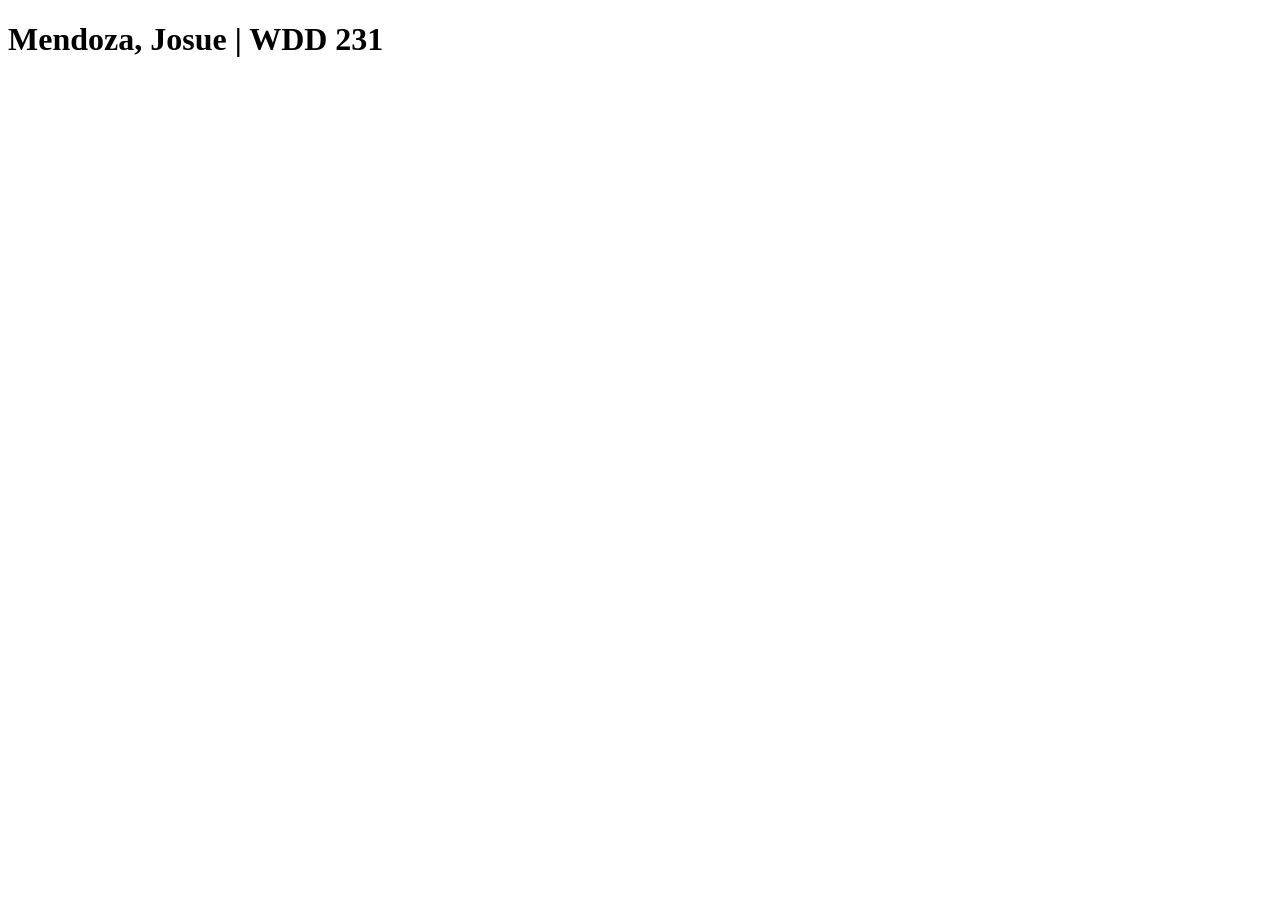
==== index.html @ 5827464f "verify github" ====
<!DOCTYPE html>
<html lang="en">
<head>
    <meta charset="UTF-8">
    <meta name="viewport" content="width=device-width, initial-scale=1.0">
    <title>Document</title>
</head>
<body>
    <h1>Mendoza, Josue | WDD 231</h1>
</body>
</html>
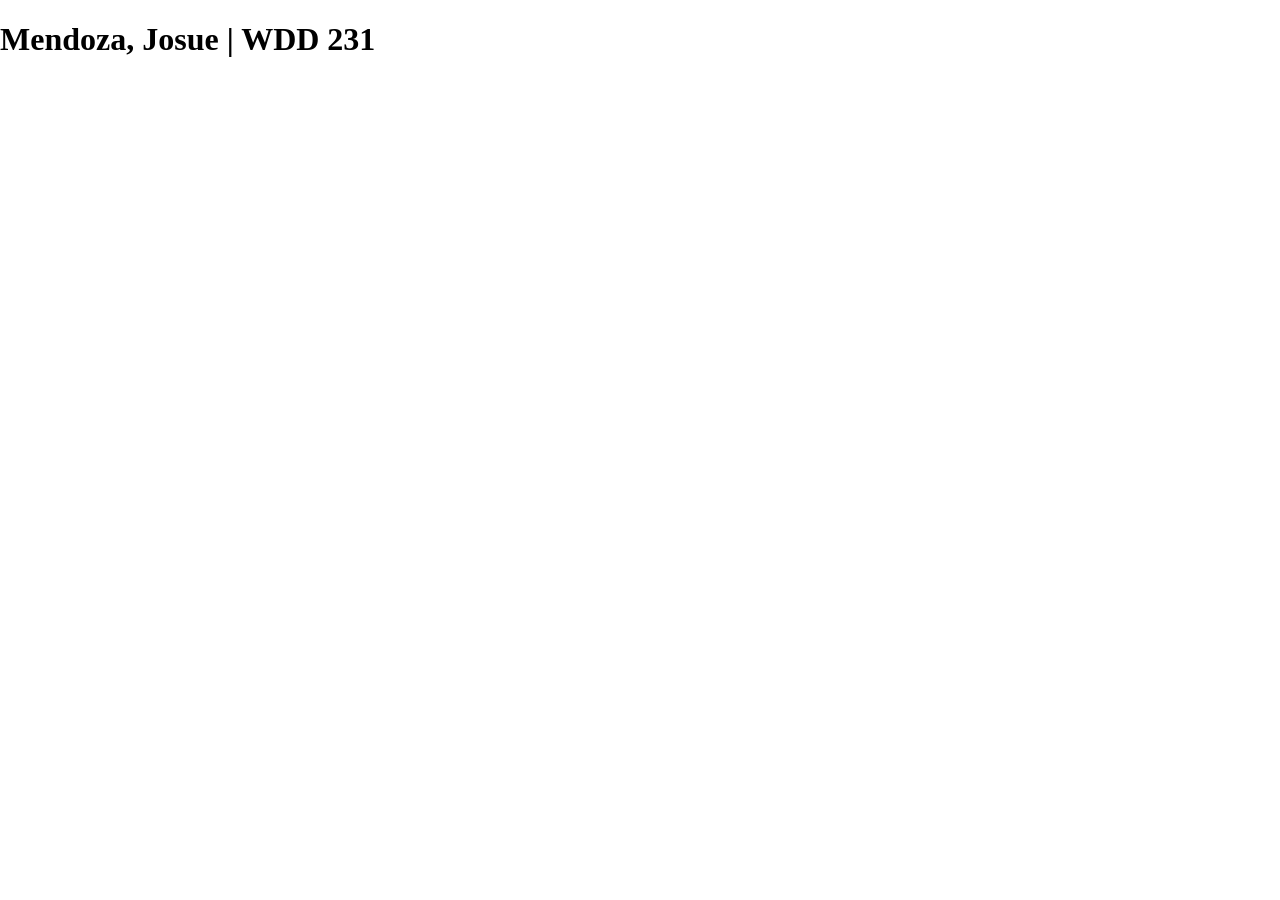
==== commit f1e7d6c3: "Learning Activity: CSS Normalization" ====
--- a/index.html
+++ b/index.html
@@ -4,6 +4,7 @@
     <meta charset="UTF-8">
     <meta name="viewport" content="width=device-width, initial-scale=1.0">
     <title>Document</title>
+    <link rel="stylesheet" href="styles/normalize.css">
 </head>
 <body>
     <h1>Mendoza, Josue | WDD 231</h1>
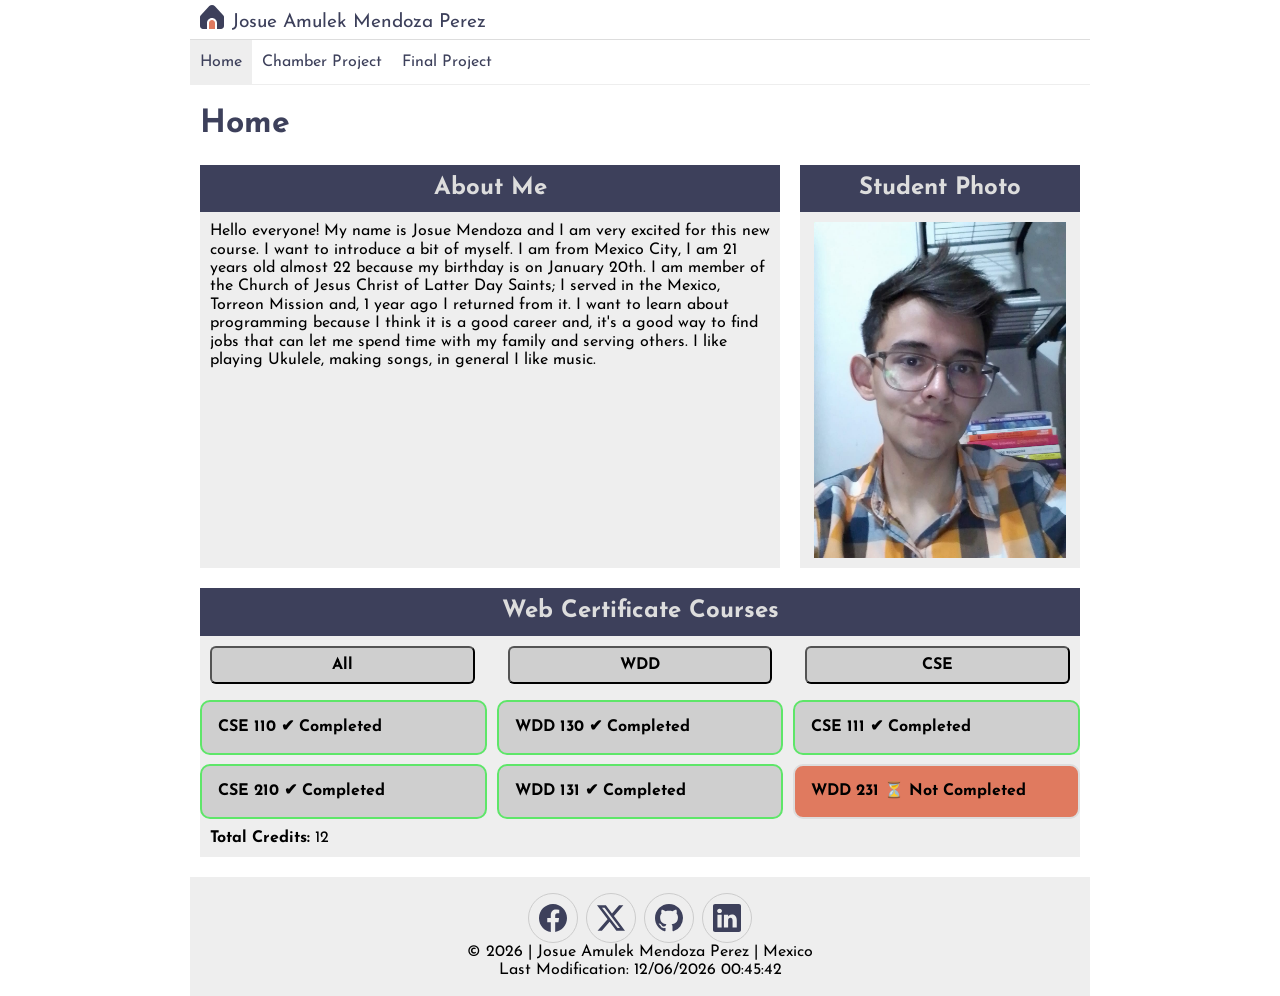
==== commit 40e800f0: "Course Home Page" ====
--- a/index.html
+++ b/index.html
@@ -3,10 +3,65 @@
 <head>
     <meta charset="UTF-8">
     <meta name="viewport" content="width=device-width, initial-scale=1.0">
-    <title>Document</title>
+    <title>Home Page | Josue Amulek Mendoza Perez</title>
+    <meta name="description" content="This page has the intention to demonstrate the skills to develop a good website using HTML, CSS and Javascript knowledge">
+    <meta name="author" content="Josue Amulek Mendoza Perez">
+
+    <link rel="preconnect" href="https://fonts.googleapis.com">
+    <link rel="preconnect" href="https://fonts.gstatic.com" crossorigin>
+    <link href="https://fonts.googleapis.com/css2?family=Josefin+Sans:ital,wght@0,100..700;1,100..700&family=Roboto+Condensed:ital,wght@0,100..900;1,100..900&family=Roboto:ital,wght@0,100..900;1,100..900&display=swap" rel="stylesheet">
+
     <link rel="stylesheet" href="styles/normalize.css">
+    <link rel="stylesheet" href="styles/base.css">
+    <link rel="stylesheet" href="styles/larger.css">
+
+    <script src="scripts/navigation.js" defer></script>
+    <script src="scripts/date.js" defer></script>
+    <script src="scripts/courses.js" defer></script>
 </head>
 <body>
-    <h1>Mendoza, Josue | WDD 231</h1>
+    <header>
+        <img src="images/home.svg" alt="Site Logo" width="512" height="512">
+        <span>Josue Amulek Mendoza Perez</span>
+        <button id="ham-btn" class="hamburger"></button>
+    </header>
+    <nav id="nav-bar" class="navigation">
+        <ul>
+            <li class="current"><a href="#">Home</a></li>
+            <li><a href="#">Chamber Project</a></li>
+            <li><a href="#">Final Project</a></li>
+        </ul>
+    </nav>
+    <main>
+        <h1>Home</h1>
+        <section class="about">
+            <h2>About Me</h2>
+            <p>Hello everyone! My name is Josue Mendoza and I am very excited for this new course. I want to introduce a bit of myself. I am from Mexico City, I am 21 years old almost 22 because my birthday is on January 20th. I am member of the Church of Jesus Christ of Latter Day Saints; I served in the Mexico, Torreon Mission and, 1 year ago I returned from it. I want to learn about programming because I think it is a good career and, it's a good way to find jobs that can let me spend time with my family and serving others. I like playing Ukulele, making songs, in general I like music.</p>
+        </section>
+        <section class="photo">
+            <h2>Student Photo</h2>
+            <img src="images/profile.jpeg" alt="My photo">
+        </section>
+        <section id="certificate">
+            <h2>Web Certificate Courses</h2>
+            <div class="filters">
+                <button id="all">All</button>
+                <button id="wdd">WDD</button>
+                <button id="cse">CSE</button>
+            </div>
+            <div id="course-cards"></div>
+            <p id="total-credits"><strong>Total Credits:</strong> 0</p>
+        </section>
+    </main>
+    <footer>
+        <div class="social">
+            <a href="https://www.facebook.com/josue.amulek.mendoza.perez" target="_blank"><img src="images/facebook.svg" alt="facebook" width="16" height="16"></a>
+            <a href="https://x.com/MushashitoJosu" target="_blank"><img src="images/twitter-x.svg" alt="twitter x" width="16" height="16"></a>
+            <a href="https://github.com/josuemendozap" target="_blank"><img src="images/github.svg" alt="github" width="16" height="16"></a>
+            <a href="https://www.linkedin.com/in/josue-amulek-mendoza-perez-857505385/" target="_blank"><img src="images/linkedin.svg" alt="linkedin" width="16" height="16"></a>
+        </div>
+        <p><span id="currentyear"></span> | Josue Amulek Mendoza Perez | Mexico</p>
+        <p id="lastModified"></p>
+    </footer>
 </body>
 </html>
--- a/styles/base.css
+++ b/styles/base.css
@@ -0,0 +1,193 @@
+* {
+    font-family: "Josefin Sans", sans-serif;
+    box-sizing: border-box;
+    margin: 0;
+}
+
+/* Header */
+
+header {
+    display: grid;
+    grid-template-columns: 24px auto 44px;
+    padding: 5px 0 5px 10px;
+    align-items: end;
+    border-bottom: solid 1px #ddd;
+    column-gap: 8px;
+}
+
+header img {
+    display: block;
+    width: 100%;
+    height: auto;
+    padding-bottom: 5px;
+}
+
+header span {
+    font-size: 1.2rem;
+    color: #3D405B;
+}
+
+/* Hamburger Navigation */
+.hamburger {
+    background: none;
+    border: none;
+    font-size: 2rem;
+    color: #3D405B;
+    cursor: pointer;
+    font-family: Verdana, Geneva, Tahoma, sans-serif;
+}
+
+.hamburger::before {
+    content: "\2630";
+}
+
+.hamburger.show::before {
+    content: "\00D7";
+}
+
+/* navigation */
+
+.navigation {
+    display: none;
+}
+
+.navigation.show {
+    display: block;
+}
+
+.navigation ul {
+    list-style-type: none;
+    margin: 0;
+    padding: 0;
+}
+
+.navigation a {
+    display: block;
+    padding: .8rem 10px;
+    color: #3D405B;
+    text-decoration: none;
+    border-bottom:  solid 1px #ddd;
+}
+
+.navigation li.current {
+    background-color: #eee;
+}
+
+.navigation a:hover {
+    background-color: #E07A5F;
+}
+
+/* Main */
+
+h1 {
+    margin-left: 10px;
+    color: #3D405B;
+}
+
+section {
+    margin-left: 10px;
+    margin-right: 10px;
+    margin-bottom: 20px;
+    background-color: #eee;
+}
+
+h2 {
+    background-color: #3D405B;
+    text-align: center;
+    padding: 10px 0;
+    color: #ddd;
+}
+
+section img {
+    display: block;
+    width: 90%;
+    height: auto;
+    margin: 0 auto;
+    padding: 10px 0;
+}
+
+section p {
+    margin: 0 10px;
+    padding: 10px 0;
+}
+
+.filters {
+    display: flex;
+    gap: .8rem;
+    margin-bottom: 1rem;
+}
+
+.filters button {
+    flex: 1;
+    padding: .5rem;
+    margin: 10px 10px 0;
+    border-radius: 6px;
+    background-color: #cfcfcf;
+    font-weight: bold;
+}
+
+.filters button:hover {
+    background-color: #E07A5F;
+    cursor: pointer;
+}
+
+#course-cards {
+    display: flex;
+    flex-direction: column;
+    gap: .6rem;
+}
+
+.course-card {
+    padding: 1rem;
+    border-radius: 10px;
+    border: 2px solid #ddd;
+    background-color: #E07A5F;
+}
+
+.course-card.completed {
+    border: 2px solid #5ee669;
+    background-color: #cfcfcf;
+}
+
+.course-card h3 {
+    margin: 0;
+    font-size: 1rem;
+}
+
+.course-card .status {
+    margin-top: 0.5rem;
+    font-weight: bold;
+    font-size: 0.85rem;
+}
+
+/* Footer */
+footer {
+    background-color: #eee;
+    padding: 1rem 10px;
+    text-align: center;
+}
+
+.social {
+    display: flex;
+    justify-content: center;
+    column-gap: 8px;
+}
+
+.social a {
+    display: flex;
+    justify-content: center;
+    align-items: center;
+    width: 50px;
+    height: 50px;
+    border: solid 1px #ccc;
+    border-radius: 28px;
+}
+
+.social img {
+    width: 28px;
+    height: auto;
+}
+
+.social a:hover {
+    background-color: #ddd;
+}
--- a/styles/larger.css
+++ b/styles/larger.css
@@ -0,0 +1,51 @@
+@media only screen and (min-width: 608px) {
+
+    header, main, nav, footer {
+        max-width: 900px;
+        margin: 0 auto;
+    }
+
+    header {
+        grid-template-columns: 24px auto;
+    }
+
+    .hamburger {
+        display: none;
+    }
+
+    .navigation {
+        display: block;
+        border-bottom: solid 1px #eee;
+    }
+
+    nav ul {
+        display: flex;
+    }
+
+    .navigation a {
+        border: none;
+    }
+
+    main {
+        display: grid;
+        grid-template-columns: repeat(3, 1fr);
+    }
+
+    .about {
+        grid-column: 1/3;
+    }
+
+    .photo {
+        grid-column: 3/4;
+    }
+
+    #certificate {
+        grid-column: 1/4;
+    }
+
+    #course-cards {
+        display: grid;
+        grid-template-columns: repeat(3, 1fr);
+    }
+
+}
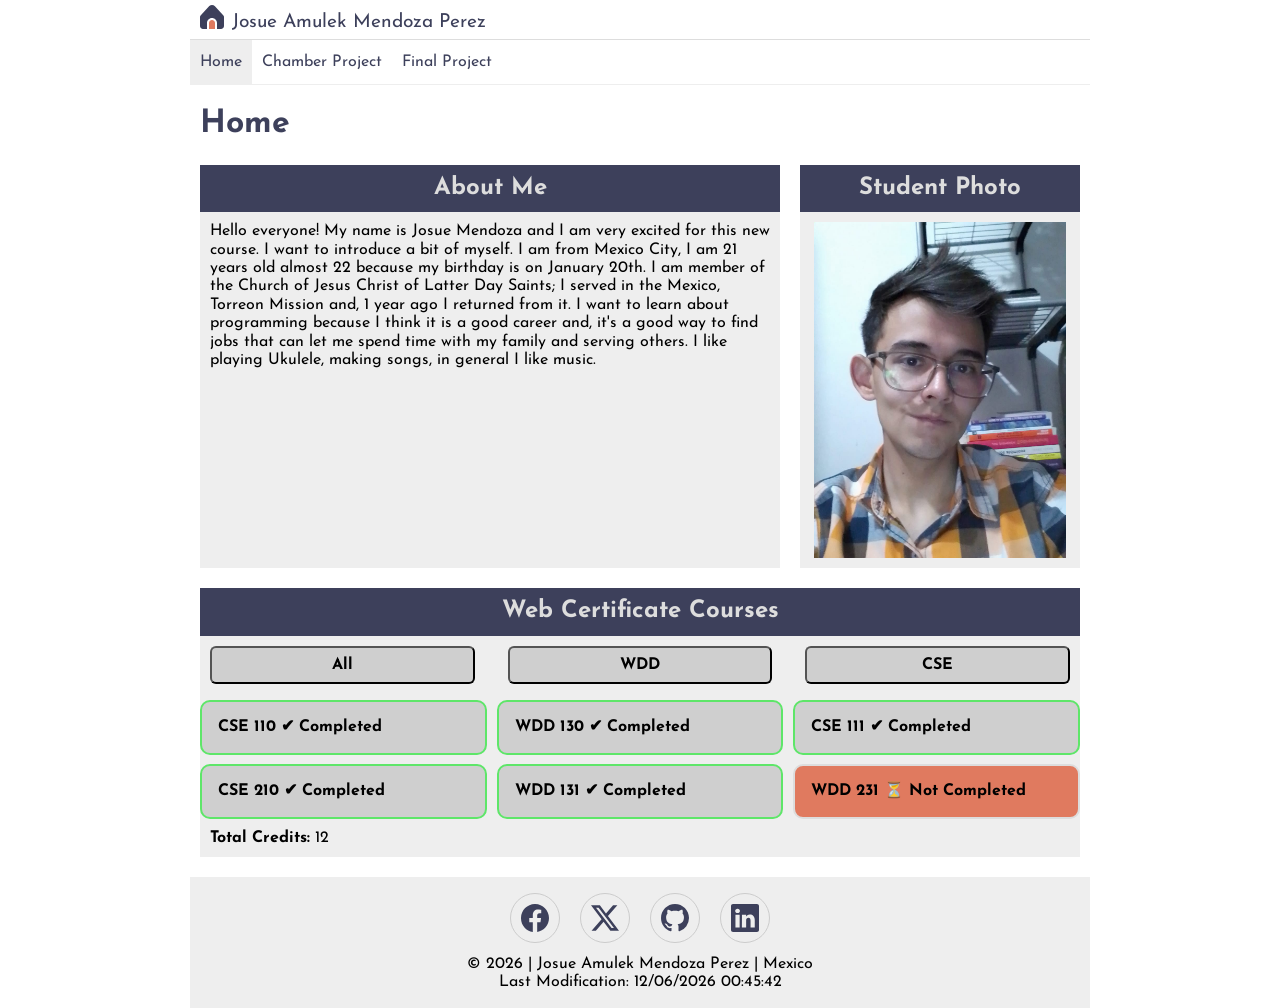
==== commit 5543b292: "learning activities week 02" ====
--- a/index.html
+++ b/index.html
@@ -6,6 +6,11 @@
     <title>Home Page | Josue Amulek Mendoza Perez</title>
     <meta name="description" content="This page has the intention to demonstrate the skills to develop a good website using HTML, CSS and Javascript knowledge">
     <meta name="author" content="Josue Amulek Mendoza Perez">
+
+    <meta property="og:title" content="Home Page | Josue Amulek Mendoza Perez">
+    <meta property="og:description" content="This page has the intention to demonstrate the skills to develop a good website using HTML, CSS and Javascript knowledge. Also, this page contains some information about me, and about the Web Certificate courses that I have completed.">
+    <meta property="og:image" content="https://josuemendozap.github.io/wdd231/images/profile.jpeg">
+    <meta property="og:url" content="https://josuemendozap.github.io/wdd231/">
 
     <link rel="preconnect" href="https://fonts.googleapis.com">
     <link rel="preconnect" href="https://fonts.gstatic.com" crossorigin>
@@ -18,6 +23,9 @@
     <script src="scripts/navigation.js" defer></script>
     <script src="scripts/date.js" defer></script>
     <script src="scripts/courses.js" defer></script>
+
+    <link rel="icon" href="favicon.ico">
+
 </head>
 <body>
     <header>
--- a/styles/base.css
+++ b/styles/base.css
@@ -170,7 +170,8 @@
 .social {
     display: flex;
     justify-content: center;
-    column-gap: 8px;
+    column-gap: 20px;
+    margin-bottom: 12px;
 }
 
 .social a {
